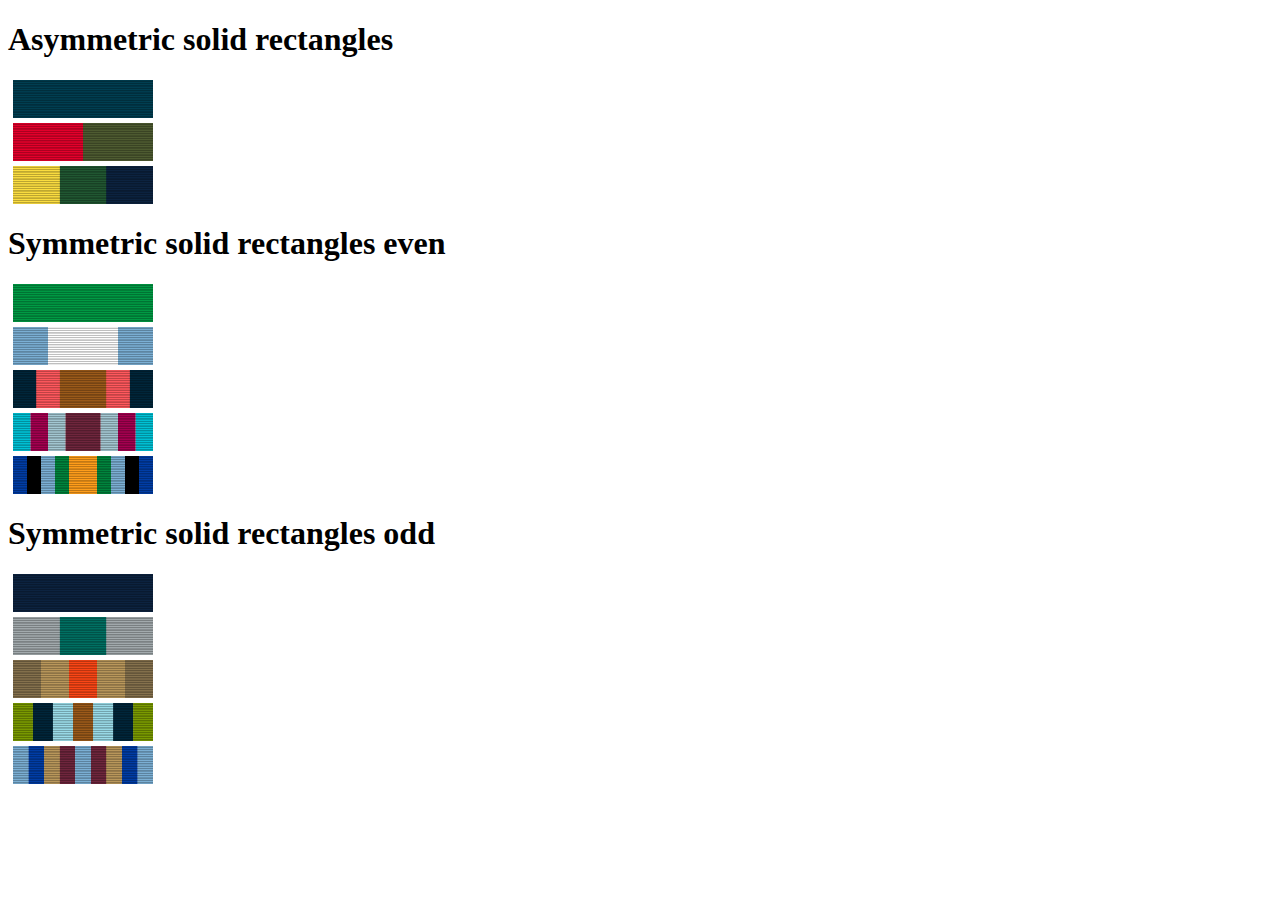
==== index.html @ 5a0ce05c "Try some different layout algorithms" ====
<!DOCTYPE html>
<html lang="en">
<head>
    <meta charset="UTF-8">
    <title>Medal bar generator</title>
    <link rel="stylesheet" href="styles.css" />
</head>
<body>
    <script src="index.js"></script>
</body>
</html>
---- styles.css ----
.bar {
    height: 38px;
    width: 140px;
    margin: 5px;
    display: block;
}
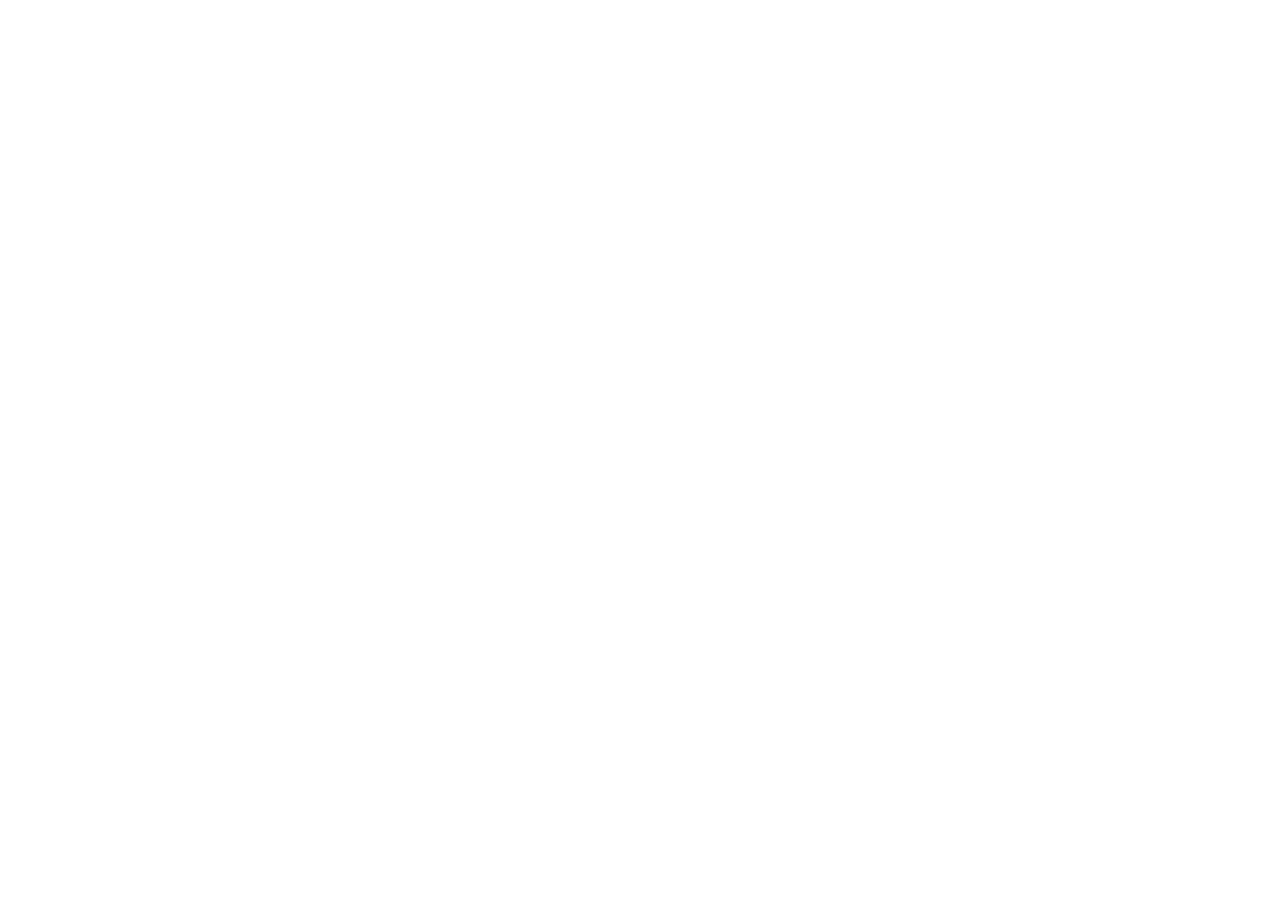
==== commit 0c175ab8: "Introduce seedable prng (Alea)" ====
--- a/index.html
+++ b/index.html
@@ -6,6 +6,7 @@
     <link rel="stylesheet" href="styles.css" />
 </head>
 <body>
+    <script src="https://gitcdn.xyz/repo/coverslide/node-alea/master/alea.js"></script>
     <script src="index.js"></script>
 </body>
 </html>
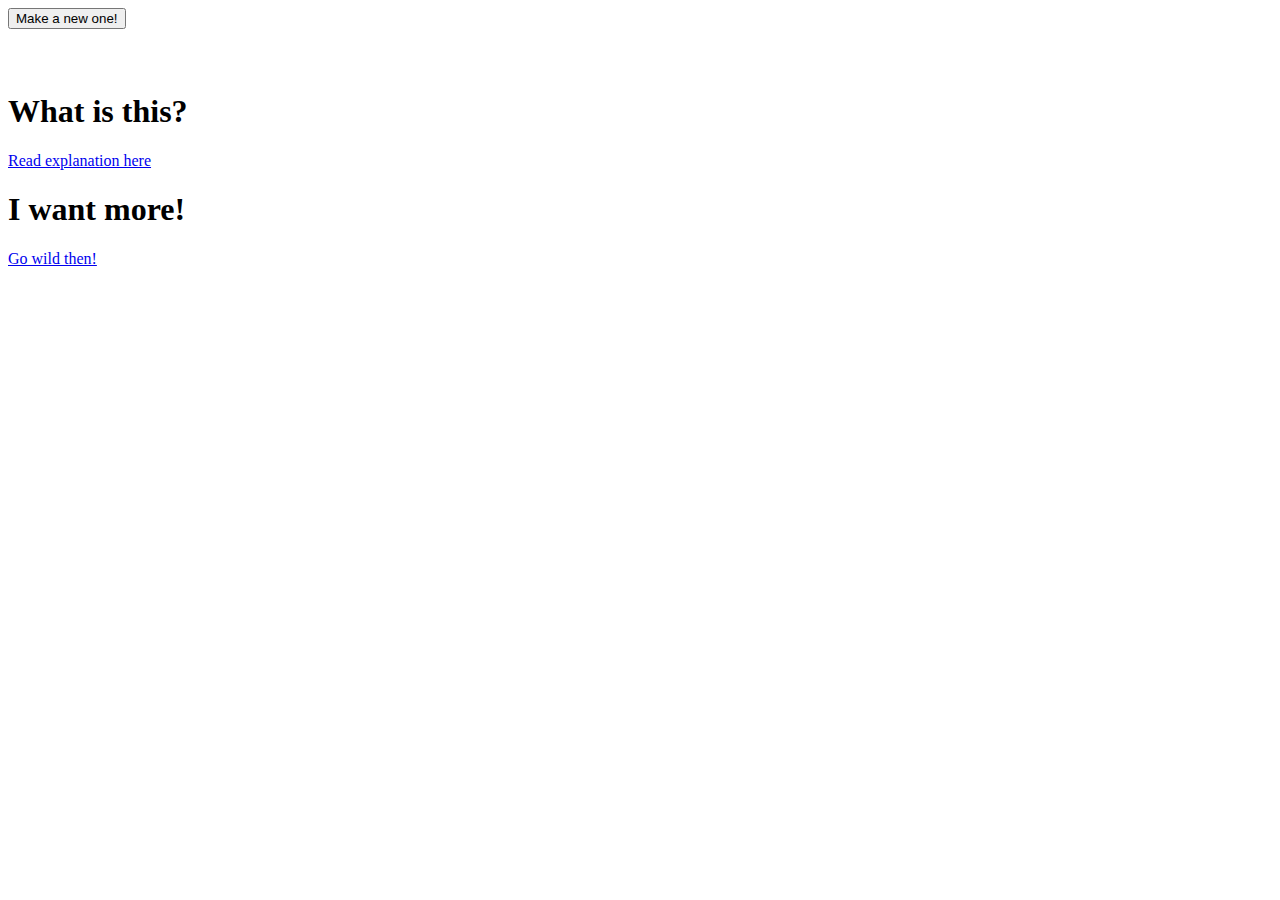
==== commit 34fb6ab5: "Add Mash" ====
--- a/index.html
+++ b/index.html
@@ -4,9 +4,39 @@
     <meta charset="UTF-8">
     <title>Medal bar generator</title>
     <link rel="stylesheet" href="styles.css" />
+    <!-- Global site tag (gtag.js) - Google Analytics -->
+    <script async src="https://www.googletagmanager.com/gtag/js?id=UA-1048101-2"></script>
+    <script>
+      window.dataLayer = window.dataLayer || [];
+      function gtag(){dataLayer.push(arguments);}
+      gtag('js', new Date());
+
+      gtag('config', 'UA-1048101-2');
+    </script>
 </head>
 <body>
-    <script src="https://gitcdn.xyz/repo/coverslide/node-alea/master/alea.js"></script>
-    <script src="index.js"></script>
+    <div id="hiddenAssets" style="display:none;">
+        <img id="arrowhead"
+             src="images/arrowhead.png"
+             height="160" width="200" />
+        <img id="serviceStarBronze"
+             src="images/serviceStarBronze.png"
+             height="124" width="130" />
+        <img id="serviceStarSilver"
+             src="images/serviceStarSilver.png"
+             height="140" width="144" />
+    </div>
+
+    <button id="buttonNew">Make a new one!</button>
+    <canvas id="canvas" class="bar" width="140" height="38"></canvas>
+    <h1>What is this?</h1>
+    <p><a href="https://github.com/Mchl/medal-bar-generator/blob/master/README.md">Read explanation here</a></p>
+    <h1>I want more!</h1>
+    <p><a href="wildMode.html">Go wild then!</a></p>
+
+
+    <script src="./mash.js"></script>
+    <script src="./alea.js"></script>
+    <script src="index.js" type="module"></script>
 </body>
 </html>
--- a/styles.css
+++ b/styles.css
@@ -1,6 +1,4 @@
 .bar {
-    height: 38px;
-    width: 140px;
     margin: 5px;
     display: block;
 }
